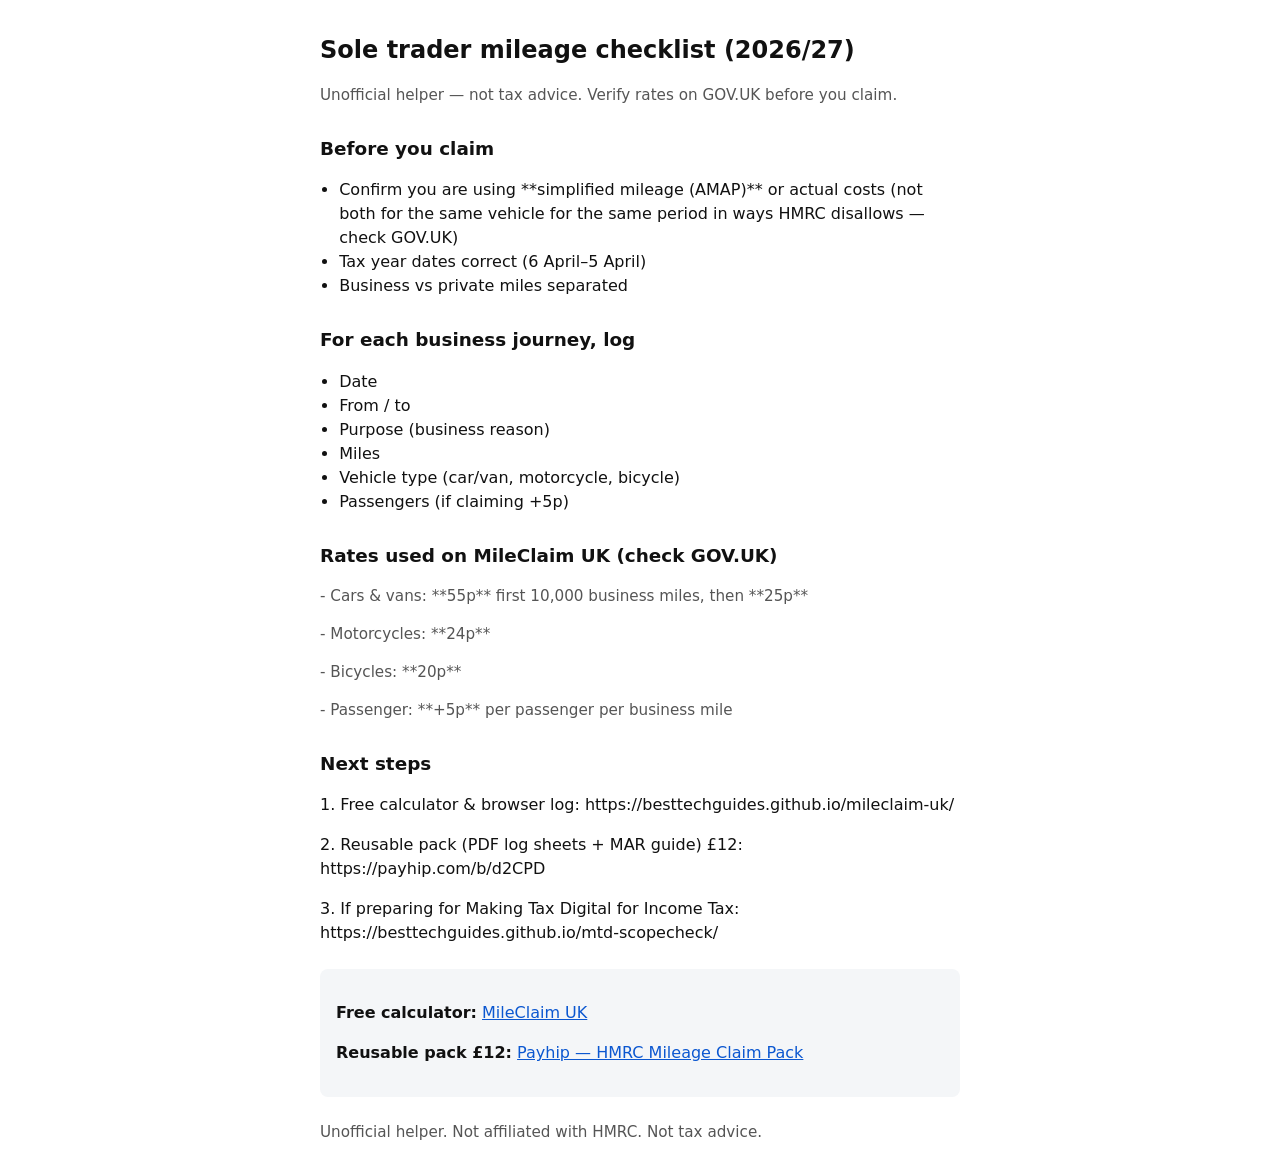
==== freebie/index.html @ db71a5d7 "Add free sole-trader mileage checklist lead magnet Host under /freebie and link from the £12 pack se" ====
<!DOCTYPE html>
<html lang="en-GB">
<head>
  <meta charset="utf-8">
  <meta name="viewport" content="width=device-width, initial-scale=1">
  <title>Sole trader mileage checklist 2026/27 — free | MileClaim UK</title>
  <meta name="description" content="Free sole trader mileage checklist for HMRC 2026/27 AMAP rates. Unofficial — not tax advice.">
  <link rel="canonical" href="https://besttechguides.github.io/mileclaim-uk/freebie/">
  <style>
    body{font-family:system-ui,sans-serif;max-width:40rem;margin:2rem auto;padding:0 1rem;line-height:1.5;color:#111}
    h1{font-size:1.5rem} h2{font-size:1.15rem;margin-top:1.75rem}
    ul{padding-left:1.2rem} .muted{color:#555;font-size:.95rem}
    a{color:#0b57d0} .cta{margin:1.5rem 0;padding:1rem;background:#f4f6f8;border-radius:8px}
  </style>
</head>
<body>

<h1>Sole trader mileage checklist (2026/27)</h1>

<p class="muted">Unofficial helper — not tax advice. Verify rates on GOV.UK before you claim.</p>

<h2>Before you claim</h2>
<ul>
<li>Confirm you are using **simplified mileage (AMAP)** or actual costs (not both for the same vehicle for the same period in ways HMRC disallows — check GOV.UK)</li>
<li>Tax year dates correct (6 April–5 April)</li>
<li>Business vs private miles separated</li>
</ul>

<h2>For each business journey, log</h2>
<ul>
<li>Date</li>
<li>From / to</li>
<li>Purpose (business reason)</li>
<li>Miles</li>
<li>Vehicle type (car/van, motorcycle, bicycle)</li>
<li>Passengers (if claiming +5p)</li>
</ul>

<h2>Rates used on MileClaim UK (check GOV.UK)</h2>
<p class="muted">- Cars &amp; vans: **55p** first 10,000 business miles, then **25p**</p>
<p class="muted">- Motorcycles: **24p**</p>
<p class="muted">- Bicycles: **20p**</p>
<p class="muted">- Passenger: **+5p** per passenger per business mile</p>

<h2>Next steps</h2>
<p>1. Free calculator &amp; browser log: https://besttechguides.github.io/mileclaim-uk/</p>
<p>2. Reusable pack (PDF log sheets + MAR guide) £12: https://payhip.com/b/d2CPD</p>
<p>3. If preparing for Making Tax Digital for Income Tax: https://besttechguides.github.io/mtd-scopecheck/</p>
<div class="cta">
  <p><strong>Free calculator:</strong> <a href="https://besttechguides.github.io/mileclaim-uk/">MileClaim UK</a></p>
  <p><strong>Reusable pack £12:</strong> <a href="https://payhip.com/b/d2CPD">Payhip — HMRC Mileage Claim Pack</a></p>
</div>
<p class="muted">Unofficial helper. Not affiliated with HMRC. Not tax advice.</p>
</body></html>
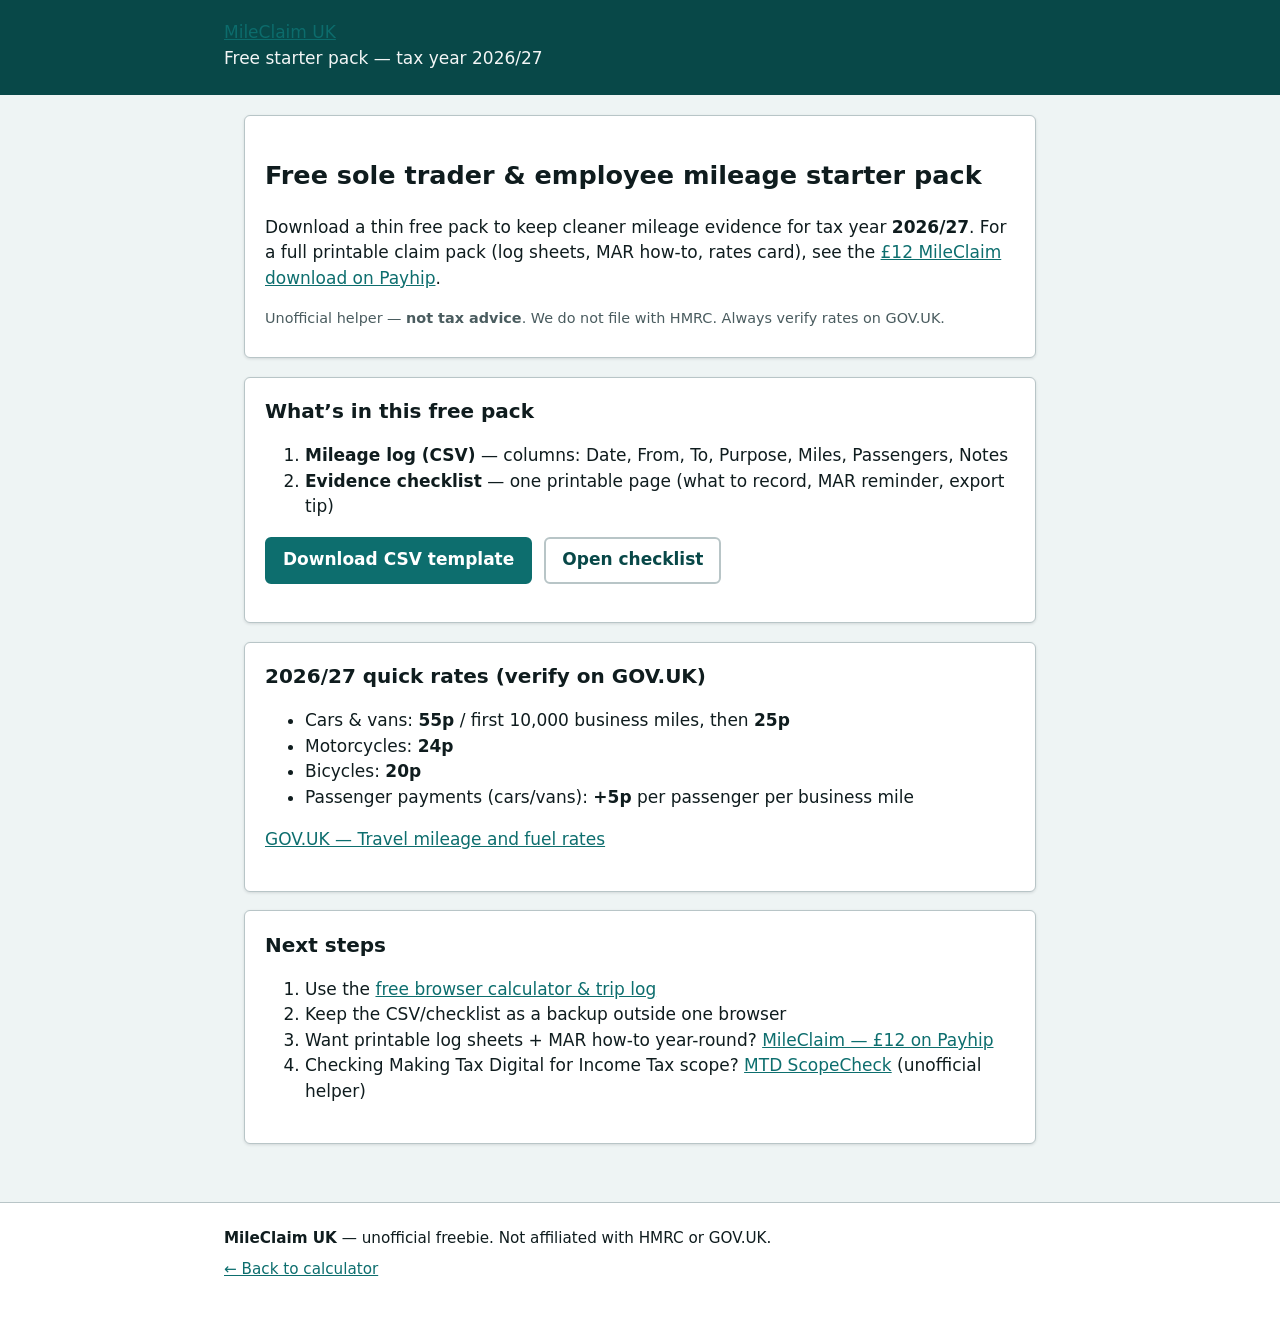
==== commit 72e65c76: "Expand freebie lead magnet and store Payhip Day 3 copy CSV template, printable checklist, richer fre" ====
--- a/freebie/index.html
+++ b/freebie/index.html
@@ -3,52 +3,72 @@
 <head>
   <meta charset="utf-8">
   <meta name="viewport" content="width=device-width, initial-scale=1">
-  <title>Sole trader mileage checklist 2026/27 — free | MileClaim UK</title>
-  <meta name="description" content="Free sole trader mileage checklist for HMRC 2026/27 AMAP rates. Unofficial — not tax advice.">
+  <title>Free mileage starter pack 2026/27 — CSV log &amp; checklist | MileClaim UK</title>
+  <meta name="description" content="Free UK mileage log CSV template and evidence checklist for tax year 2026/27. Unofficial helper — not tax advice. Upgrade to the £12 MileClaim pack when you need printable sheets year-round.">
+  <meta name="robots" content="index,follow">
   <link rel="canonical" href="https://besttechguides.github.io/mileclaim-uk/freebie/">
-  <style>
-    body{font-family:system-ui,sans-serif;max-width:40rem;margin:2rem auto;padding:0 1rem;line-height:1.5;color:#111}
-    h1{font-size:1.5rem} h2{font-size:1.15rem;margin-top:1.75rem}
-    ul{padding-left:1.2rem} .muted{color:#555;font-size:.95rem}
-    a{color:#0b57d0} .cta{margin:1.5rem 0;padding:1rem;background:#f4f6f8;border-radius:8px}
-  </style>
+  <meta property="og:type" content="website">
+  <meta property="og:locale" content="en_GB">
+  <meta property="og:url" content="https://besttechguides.github.io/mileclaim-uk/freebie/">
+  <meta property="og:site_name" content="MileClaim UK">
+  <meta property="og:title" content="Free mileage starter pack 2026/27 | MileClaim UK">
+  <meta property="og:description" content="Free CSV mileage log template and printable evidence checklist for 2026/27. Not tax advice.">
+  <link rel="stylesheet" href="../styles.css">
 </head>
 <body>
+  <header class="site-header">
+    <div class="site-header__inner">
+      <p class="brand"><a href="../">MileClaim UK</a></p>
+      <p class="tagline">Free starter pack — tax year 2026/27</p>
+    </div>
+  </header>
 
-<h1>Sole trader mileage checklist (2026/27)</h1>
+  <main>
+    <section class="panel hero">
+      <h1>Free sole trader &amp; employee mileage starter pack</h1>
+      <p>Download a thin free pack to keep cleaner mileage evidence for tax year <strong>2026/27</strong>. For a full printable claim pack (log sheets, MAR how-to, rates card), see the <a href="https://payhip.com/b/d2CPD" rel="noopener noreferrer" target="_blank">£12 MileClaim download on Payhip</a>.</p>
+      <p class="hint">Unofficial helper — <strong>not tax advice</strong>. We do not file with HMRC. Always verify rates on GOV.UK.</p>
+    </section>
 
-<p class="muted">Unofficial helper — not tax advice. Verify rates on GOV.UK before you claim.</p>
+    <section class="panel" aria-labelledby="downloads-heading">
+      <h2 id="downloads-heading">What’s in this free pack</h2>
+      <ol>
+        <li><strong>Mileage log (CSV)</strong> — columns: Date, From, To, Purpose, Miles, Passengers, Notes</li>
+        <li><strong>Evidence checklist</strong> — one printable page (what to record, MAR reminder, export tip)</li>
+      </ol>
+      <p class="pack__ctas">
+        <a class="btn btn--primary" href="./mileage-log-2026-27.csv" download>Download CSV template</a>
+        <a class="btn btn--secondary" href="./mileage-evidence-checklist.html">Open checklist</a>
+      </p>
+    </section>
 
-<h2>Before you claim</h2>
-<ul>
-<li>Confirm you are using **simplified mileage (AMAP)** or actual costs (not both for the same vehicle for the same period in ways HMRC disallows — check GOV.UK)</li>
-<li>Tax year dates correct (6 April–5 April)</li>
-<li>Business vs private miles separated</li>
-</ul>
+    <section class="panel" aria-labelledby="rates-heading">
+      <h2 id="rates-heading">2026/27 quick rates (verify on GOV.UK)</h2>
+      <ul>
+        <li>Cars &amp; vans: <strong>55p</strong> / first 10,000 business miles, then <strong>25p</strong></li>
+        <li>Motorcycles: <strong>24p</strong></li>
+        <li>Bicycles: <strong>20p</strong></li>
+        <li>Passenger payments (cars/vans): <strong>+5p</strong> per passenger per business mile</li>
+      </ul>
+      <p><a href="https://www.gov.uk/government/publications/rates-and-allowances-travel-mileage-and-fuel-allowances/travel-mileage-and-fuel-rates-and-allowances" rel="noopener noreferrer" target="_blank">GOV.UK — Travel mileage and fuel rates</a></p>
+    </section>
 
-<h2>For each business journey, log</h2>
-<ul>
-<li>Date</li>
-<li>From / to</li>
-<li>Purpose (business reason)</li>
-<li>Miles</li>
-<li>Vehicle type (car/van, motorcycle, bicycle)</li>
-<li>Passengers (if claiming +5p)</li>
-</ul>
+    <section class="panel" aria-labelledby="next-heading">
+      <h2 id="next-heading">Next steps</h2>
+      <ol>
+        <li>Use the <a href="../">free browser calculator &amp; trip log</a></li>
+        <li>Keep the CSV/checklist as a backup outside one browser</li>
+        <li>Want printable log sheets + MAR how-to year-round? <a href="https://payhip.com/b/d2CPD" rel="noopener noreferrer" target="_blank">MileClaim — £12 on Payhip</a></li>
+        <li>Checking Making Tax Digital for Income Tax scope? <a href="https://besttechguides.github.io/mtd-scopecheck/" rel="noopener noreferrer">MTD ScopeCheck</a> (unofficial helper)</li>
+      </ol>
+    </section>
+  </main>
 
-<h2>Rates used on MileClaim UK (check GOV.UK)</h2>
-<p class="muted">- Cars &amp; vans: **55p** first 10,000 business miles, then **25p**</p>
-<p class="muted">- Motorcycles: **24p**</p>
-<p class="muted">- Bicycles: **20p**</p>
-<p class="muted">- Passenger: **+5p** per passenger per business mile</p>
-
-<h2>Next steps</h2>
-<p>1. Free calculator &amp; browser log: https://besttechguides.github.io/mileclaim-uk/</p>
-<p>2. Reusable pack (PDF log sheets + MAR guide) £12: https://payhip.com/b/d2CPD</p>
-<p>3. If preparing for Making Tax Digital for Income Tax: https://besttechguides.github.io/mtd-scopecheck/</p>
-<div class="cta">
-  <p><strong>Free calculator:</strong> <a href="https://besttechguides.github.io/mileclaim-uk/">MileClaim UK</a></p>
-  <p><strong>Reusable pack £12:</strong> <a href="https://payhip.com/b/d2CPD">Payhip — HMRC Mileage Claim Pack</a></p>
-</div>
-<p class="muted">Unofficial helper. Not affiliated with HMRC. Not tax advice.</p>
-</body></html>
+  <footer class="site-footer">
+    <div class="site-footer__inner">
+      <p><strong>MileClaim UK</strong> — unofficial freebie. Not affiliated with HMRC or GOV.UK.</p>
+      <p><a href="../">← Back to calculator</a></p>
+    </div>
+  </footer>
+</body>
+</html>
--- a/styles.css
+++ b/styles.css
@@ -0,0 +1,569 @@
+/* MileClaim UK — mobile-first, print-friendly (deep teal / ink branding) */
+
+:root {
+  --ink: #0f1c1e;
+  --muted: #4a5c5f;
+  --border: #b8c5c7;
+  --surface: #ffffff;
+  --page: #eef4f4;
+  --brand: #0d6e6e;
+  --brand-dark: #084848;
+  --brand-light: #d4eeec;
+  --focus: #ffdd00;
+  --ok: #00703c;
+  --ok-bg: #cce2d8;
+  --warn: #8a1538;
+  --warn-bg: #f6d7de;
+  --amber: #594d00;
+  --amber-bg: #fff7bf;
+  --danger: #942514;
+  --radius: 6px;
+  --shadow: 0 1px 3px rgba(15, 28, 30, 0.12);
+  --max: 52rem;
+  --font: "Segoe UI", system-ui, -apple-system, BlinkMacSystemFont, "Helvetica Neue", Arial, sans-serif;
+}
+
+*,
+*::before,
+*::after {
+  box-sizing: border-box;
+}
+
+html {
+  scroll-behavior: smooth;
+}
+
+body {
+  margin: 0;
+  font-family: var(--font);
+  font-size: 1.0625rem;
+  line-height: 1.5;
+  color: var(--ink);
+  background: var(--page);
+}
+
+a {
+  color: var(--brand);
+}
+
+a:hover {
+  color: var(--brand-dark);
+}
+
+a:focus-visible,
+button:focus-visible,
+input:focus-visible,
+select:focus-visible {
+  outline: 3px solid var(--focus);
+  outline-offset: 0;
+}
+
+.skip-link {
+  position: absolute;
+  left: -9999px;
+  top: 0;
+  background: var(--ink);
+  color: #fff;
+  padding: 0.5rem 1rem;
+  z-index: 100;
+}
+
+.skip-link:focus {
+  left: 0;
+}
+
+.visually-hidden {
+  position: absolute;
+  width: 1px;
+  height: 1px;
+  padding: 0;
+  margin: -1px;
+  overflow: hidden;
+  clip: rect(0, 0, 0, 0);
+  white-space: nowrap;
+  border: 0;
+}
+
+.site-header {
+  background: var(--brand-dark);
+  color: #fff;
+  padding: 1.25rem 1.25rem 1.5rem;
+}
+
+.site-header__inner {
+  max-width: var(--max);
+  margin: 0 auto;
+}
+
+.site-header__eyebrow {
+  margin: 0 0 0.35rem;
+  font-size: 0.875rem;
+  letter-spacing: 0.04em;
+  text-transform: uppercase;
+  opacity: 0.9;
+}
+
+.site-header h1 {
+  margin: 0 0 0.5rem;
+  font-size: clamp(1.6rem, 4vw, 2.1rem);
+  font-weight: 700;
+  letter-spacing: -0.02em;
+}
+
+.site-header p {
+  margin: 0;
+  max-width: 40rem;
+  opacity: 0.95;
+}
+
+main {
+  max-width: var(--max);
+  margin: 0 auto;
+  padding: 1.25rem 1.25rem 2.5rem;
+}
+
+.disclaimer {
+  background: var(--amber-bg);
+  border: 2px solid #d4c35a;
+  border-radius: var(--radius);
+  padding: 1rem 1.15rem;
+  margin-bottom: 1.25rem;
+}
+
+.disclaimer h2 {
+  margin: 0 0 0.4rem;
+  font-size: 1.1rem;
+  color: var(--amber);
+}
+
+.disclaimer p,
+.disclaimer ul {
+  margin: 0 0 0.5rem;
+}
+
+.disclaimer ul {
+  padding-left: 1.2rem;
+}
+
+.disclaimer li {
+  margin-bottom: 0.25rem;
+}
+
+.panel {
+  background: var(--surface);
+  border: 1px solid var(--border);
+  border-radius: var(--radius);
+  box-shadow: var(--shadow);
+  padding: 1.15rem 1.25rem 1.35rem;
+  margin-bottom: 1.15rem;
+}
+
+.panel h2 {
+  margin: 0 0 0.65rem;
+  font-size: 1.25rem;
+}
+
+.panel__header {
+  display: flex;
+  flex-wrap: wrap;
+  align-items: center;
+  justify-content: space-between;
+  gap: 0.75rem;
+  margin-bottom: 0.65rem;
+}
+
+.panel__header h2 {
+  margin: 0;
+}
+
+.lede {
+  margin: 0 0 1rem;
+  color: var(--muted);
+}
+
+.field {
+  margin-bottom: 1rem;
+}
+
+.field-row {
+  display: grid;
+  grid-template-columns: 1fr;
+  gap: 0 1rem;
+}
+
+@media (min-width: 640px) {
+  .field-row {
+    grid-template-columns: repeat(auto-fit, minmax(10rem, 1fr));
+  }
+}
+
+label,
+.label {
+  display: block;
+  font-weight: 600;
+  margin-bottom: 0.25rem;
+}
+
+.hint {
+  display: block;
+  font-size: 0.9rem;
+  color: var(--muted);
+  margin-bottom: 0.35rem;
+}
+
+input[type="text"],
+input[type="number"],
+input[type="date"],
+select {
+  width: 100%;
+  max-width: 100%;
+  font: inherit;
+  padding: 0.5rem 0.65rem;
+  border: 2px solid var(--border);
+  border-radius: var(--radius);
+  background: #fff;
+  color: var(--ink);
+}
+
+input:hover,
+select:hover {
+  border-color: var(--brand);
+}
+
+.input-suffix {
+  display: flex;
+  align-items: stretch;
+  max-width: 12rem;
+}
+
+.input-suffix input {
+  border-right: 0;
+  border-radius: var(--radius) 0 0 var(--radius);
+}
+
+.input-suffix span {
+  display: flex;
+  align-items: center;
+  padding: 0 0.75rem;
+  background: var(--page);
+  border: 2px solid var(--border);
+  border-radius: 0 var(--radius) var(--radius) 0;
+  color: var(--muted);
+  font-weight: 600;
+}
+
+.rates-card {
+  background: var(--brand-light);
+  border-left: 4px solid var(--brand);
+  border-radius: 0 var(--radius) var(--radius) 0;
+  padding: 0.85rem 1rem;
+  margin-top: 0.25rem;
+}
+
+.rates-card h3 {
+  margin: 0 0 0.4rem;
+  font-size: 1rem;
+}
+
+.rates-card ul {
+  margin: 0;
+  padding-left: 1.2rem;
+}
+
+.rates-card li {
+  margin-bottom: 0.2rem;
+}
+
+.rates-card .source {
+  margin: 0.55rem 0 0;
+  font-size: 0.85rem;
+  color: var(--muted);
+}
+
+.totals-grid {
+  display: grid;
+  grid-template-columns: 1fr;
+  gap: 0.75rem;
+}
+
+@media (min-width: 560px) {
+  .totals-grid {
+    grid-template-columns: repeat(2, 1fr);
+  }
+}
+
+@media (min-width: 800px) {
+  .totals-grid {
+    grid-template-columns: repeat(3, 1fr);
+  }
+}
+
+.stat {
+  background: var(--page);
+  border: 1px solid var(--border);
+  border-radius: var(--radius);
+  padding: 0.75rem 0.9rem;
+}
+
+.stat__label {
+  display: block;
+  font-size: 0.85rem;
+  color: var(--muted);
+  margin-bottom: 0.15rem;
+}
+
+.stat__value {
+  display: block;
+  font-size: 1.35rem;
+  font-weight: 700;
+  letter-spacing: -0.02em;
+  color: var(--brand-dark);
+}
+
+.stat__note {
+  display: block;
+  font-size: 0.8rem;
+  color: var(--muted);
+  margin-top: 0.2rem;
+}
+
+.stat--accent {
+  background: var(--brand-light);
+  border-color: var(--brand);
+}
+
+.stat--warn {
+  background: var(--warn-bg);
+  border-color: #d4351c;
+}
+
+.stat--warn .stat__value {
+  color: var(--warn);
+}
+
+.actions {
+  display: flex;
+  flex-wrap: wrap;
+  gap: 0.5rem;
+  margin-top: 0.5rem;
+}
+
+.actions--inline {
+  margin-top: 0;
+}
+
+.btn {
+  display: inline-block;
+  font: inherit;
+  font-weight: 600;
+  padding: 0.55rem 1rem;
+  border-radius: var(--radius);
+  border: 2px solid transparent;
+  cursor: pointer;
+  text-decoration: none;
+  text-align: center;
+}
+
+.btn--primary {
+  background: var(--brand);
+  color: #fff;
+  border-color: var(--brand);
+}
+
+.btn--primary:hover {
+  background: var(--brand-dark);
+  border-color: var(--brand-dark);
+  color: #fff;
+}
+
+.btn--secondary {
+  background: #fff;
+  color: var(--brand-dark);
+  border-color: var(--border);
+}
+
+.btn--secondary:hover {
+  border-color: var(--brand);
+  color: var(--brand-dark);
+}
+
+.btn--danger {
+  background: #fff;
+  color: var(--danger);
+  border-color: #f3a89a;
+}
+
+.btn--danger:hover {
+  background: var(--warn-bg);
+  border-color: var(--danger);
+}
+
+.btn--disabled,
+.btn[aria-disabled="true"] {
+  opacity: 0.55;
+  cursor: not-allowed;
+  pointer-events: none;
+}
+
+.btn--small {
+  padding: 0.3rem 0.55rem;
+  font-size: 0.9rem;
+}
+
+.table-wrap {
+  overflow-x: auto;
+  -webkit-overflow-scrolling: touch;
+}
+
+.trip-table {
+  width: 100%;
+  border-collapse: collapse;
+  font-size: 0.95rem;
+}
+
+.trip-table th,
+.trip-table td {
+  text-align: left;
+  padding: 0.5rem 0.55rem;
+  border-bottom: 1px solid var(--border);
+  vertical-align: top;
+}
+
+.trip-table th {
+  font-size: 0.8rem;
+  text-transform: uppercase;
+  letter-spacing: 0.03em;
+  color: var(--muted);
+  background: var(--page);
+}
+
+.trip-table .num {
+  text-align: right;
+  font-variant-numeric: tabular-nums;
+  white-space: nowrap;
+}
+
+.trip-table tbody tr:hover {
+  background: #f7fbfb;
+}
+
+.empty-state {
+  margin: 0.75rem 0 0;
+  color: var(--muted);
+  font-style: italic;
+}
+
+.empty-state[hidden] {
+  display: none;
+}
+
+
+.faq h3 {
+  margin: 1.15rem 0 0.35rem;
+  font-size: 1.05rem;
+}
+
+.faq h3:first-of-type {
+  margin-top: 0.75rem;
+}
+
+.faq p {
+  margin: 0;
+}
+
+.pack {
+  border-color: var(--brand);
+  background: linear-gradient(180deg, #f4fbfa 0%, #fff 55%);
+}
+
+.pack__ctas {
+  display: flex;
+  flex-wrap: wrap;
+  gap: 0.75rem;
+  align-items: center;
+}
+
+.site-footer {
+  border-top: 1px solid var(--border);
+  background: #fff;
+  padding: 1.5rem 1.25rem 2rem;
+  font-size: 0.95rem;
+}
+
+.site-footer__inner {
+  max-width: var(--max);
+  margin: 0 auto;
+}
+
+.site-footer p {
+  margin: 0 0 0.5rem;
+}
+
+.muted {
+  color: var(--muted);
+}
+
+/* Print */
+@media print {
+  body {
+    background: #fff;
+    font-size: 11pt;
+    color: #000;
+  }
+
+  .skip-link,
+  .no-print,
+  .site-header__eyebrow,
+  #trip-form,
+  #employer-heading,
+  #employer-heading + .lede,
+  #employer-heading + .lede + .field-row,
+  .btn,
+  .pack,
+  .faq {
+    display: none !important;
+  }
+
+  .site-header {
+    background: none;
+    color: #000;
+    border-bottom: 2px solid #000;
+    padding: 0 0 0.75rem;
+    margin-bottom: 0.75rem;
+  }
+
+  .site-header p {
+    opacity: 1;
+  }
+
+  main {
+    max-width: none;
+    padding: 0;
+  }
+
+  .panel,
+  .disclaimer,
+  .stat,
+  .rates-card {
+    box-shadow: none;
+    break-inside: avoid;
+  }
+
+  .disclaimer {
+    border: 1px solid #666;
+    background: #fff;
+  }
+
+  .trip-table th {
+    background: #eee;
+    color: #000;
+  }
+
+  .trip-table .no-print {
+    display: none;
+  }
+
+  a[href]::after {
+    content: none;
+  }
+}
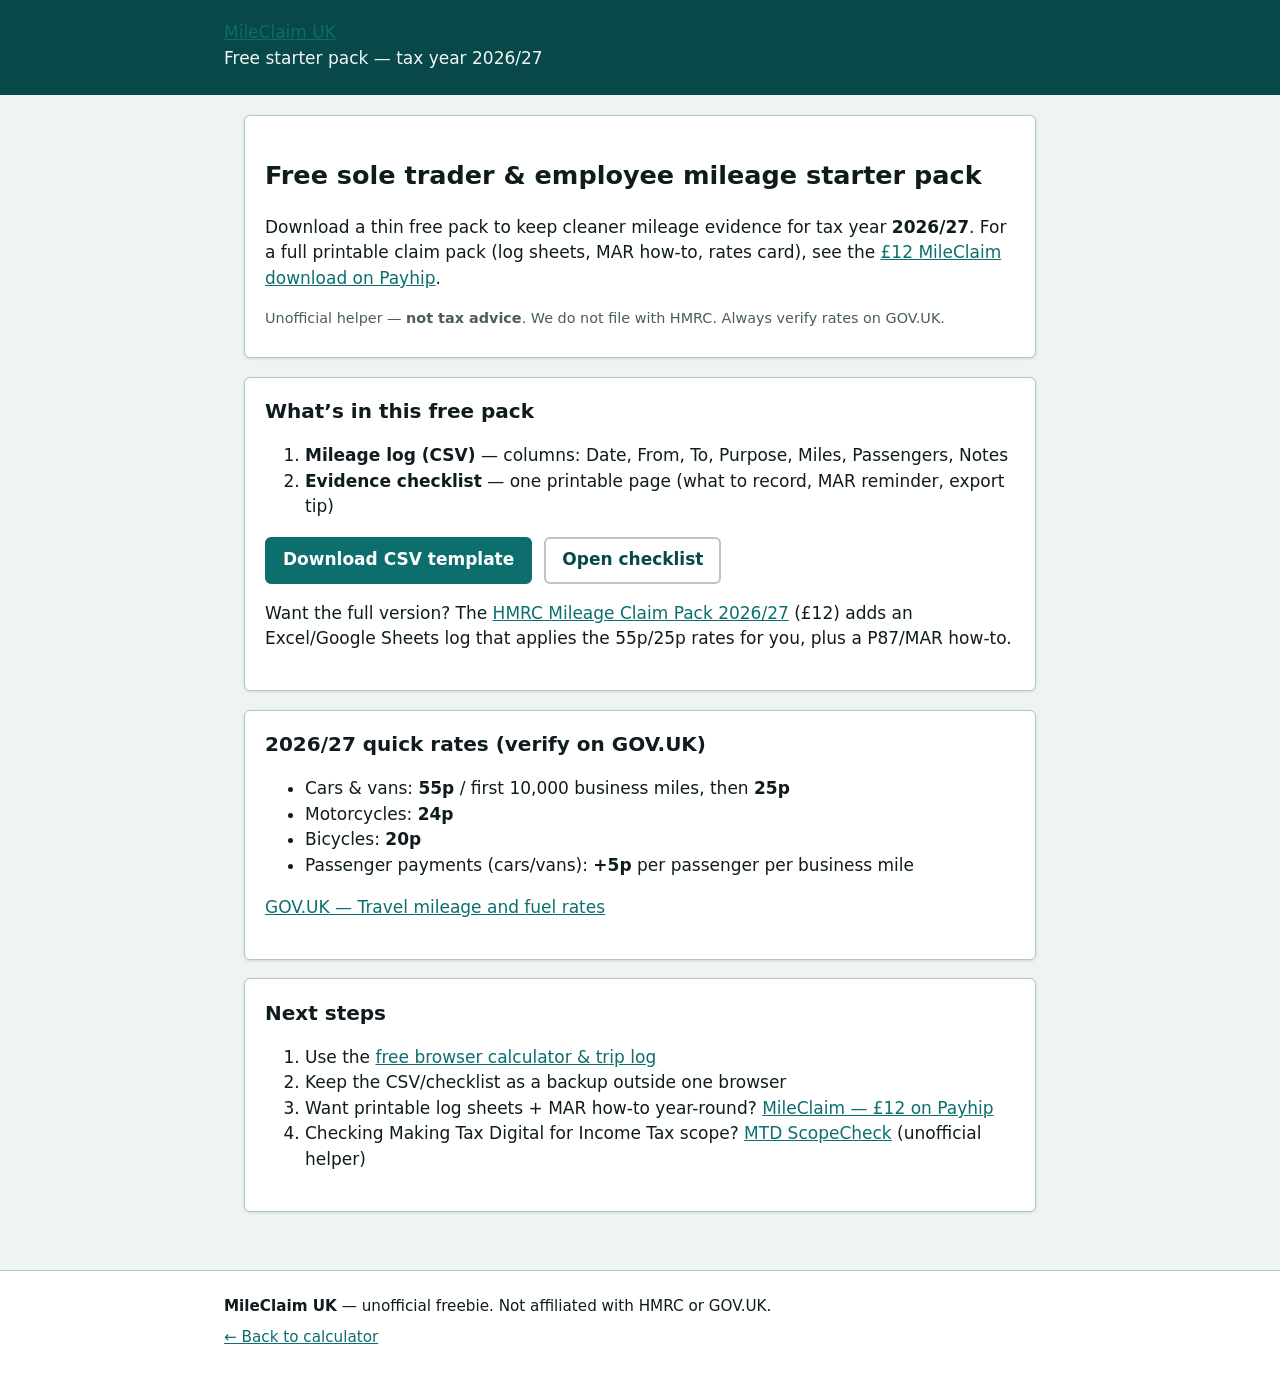
==== commit 7cad4647: "Add in-content link to the paid HMRC Mileage Claim Pack on the freebie page" ====
--- a/freebie/index.html
+++ b/freebie/index.html
@@ -3,16 +3,16 @@
 <head>
   <meta charset="utf-8">
   <meta name="viewport" content="width=device-width, initial-scale=1">
-  <title>Free mileage starter pack 2026/27 — CSV log &amp; checklist | MileClaim UK</title>
-  <meta name="description" content="Free UK mileage log CSV template and evidence checklist for tax year 2026/27. Unofficial helper — not tax advice. Upgrade to the £12 MileClaim pack when you need printable sheets year-round.">
+  <title>HMRC mileage log template 2026/27 (free) | MileClaim</title>
+  <meta name="description" content="Free CSV mileage log and evidence checklist for tax year 2026/27. Unofficial helper — not tax advice. Always verify rates on GOV.UK.">
   <meta name="robots" content="index,follow">
   <link rel="canonical" href="https://besttechguides.github.io/mileclaim-uk/freebie/">
   <meta property="og:type" content="website">
   <meta property="og:locale" content="en_GB">
   <meta property="og:url" content="https://besttechguides.github.io/mileclaim-uk/freebie/">
   <meta property="og:site_name" content="MileClaim UK">
-  <meta property="og:title" content="Free mileage starter pack 2026/27 | MileClaim UK">
-  <meta property="og:description" content="Free CSV mileage log template and printable evidence checklist for 2026/27. Not tax advice.">
+  <meta property="og:title" content="HMRC mileage log template 2026/27 (free) | MileClaim">
+  <meta property="og:description" content="Free CSV mileage log and evidence checklist for tax year 2026/27. Unofficial helper — not tax advice. Always verify rates on GOV.UK.">
   <link rel="stylesheet" href="../styles.css">
 </head>
 <body>
@@ -40,6 +40,7 @@
         <a class="btn btn--primary" href="./mileage-log-2026-27.csv" download>Download CSV template</a>
         <a class="btn btn--secondary" href="./mileage-evidence-checklist.html">Open checklist</a>
       </p>
+      <p>Want the full version? The <a href="https://payhip.com/b/d2CPD" rel="noopener noreferrer" target="_blank">HMRC Mileage Claim Pack 2026/27</a> (£12) adds an Excel/Google Sheets log that applies the 55p/25p rates for you, plus a P87/MAR how-to.</p>
     </section>
 
     <section class="panel" aria-labelledby="rates-heading">
